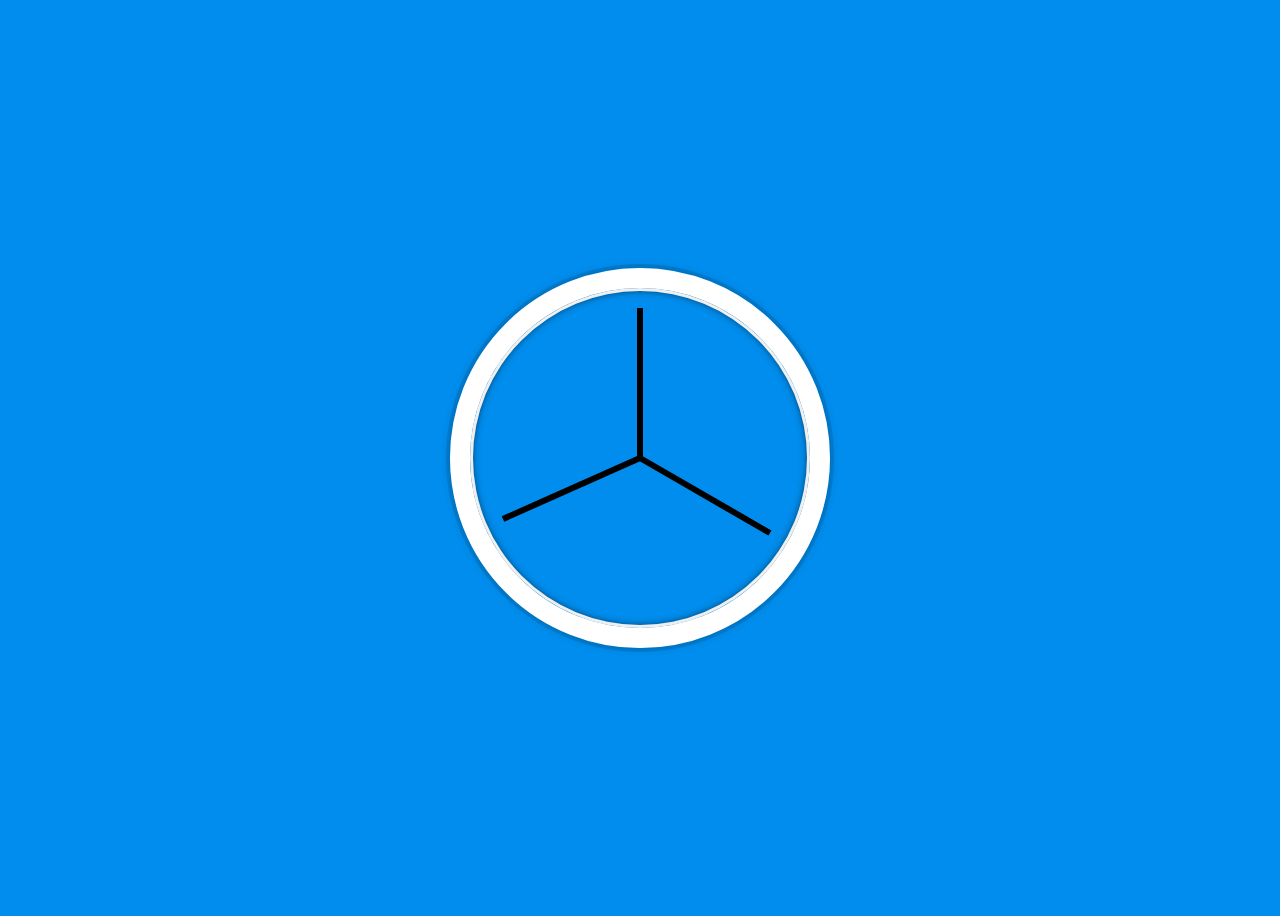
==== javascript/clock/index.html @ 4013e768 "CSS clock" ====
<!DOCTYPE html>
<html lang="en">

<html>
    <head>
        <meta charset="utf-8"/>
        <title>Document</title>
    </head>
    <body>
        <div class="clock">
            <div class="clock-face">
                <div class="hand hour-hand"></div>
                <div class="hand min-hand"></div>
                <div class="hand second-hand"></div>
            </div>
        </div>

        <style>
        html {
            background:#018DED url(http://unsplash.it/1500/1000?image=881&blur=50);
            background-size:cover;
            font-family: 'helvetica neue';
            text-align: center;
            font-size: 10px;
        }

        body {
            font-size: 2rem;
            display: flex;
            flex: 1;
            min-height: 100vh;
            align-items: center;
        }

        .clock {
            width: 30rem;
            height: 30rem;
            border:20px solid white;
            border-radius:50%;
            margin:50px auto;
            position: relative;
            padding:2rem;
            box-shadow:
                0 0 0 4px rgba(0,0,0,0.1),
                inset 0 0 0 3px #EFEFEF,
                inset 0 0 10px black,
                0 0 10px rgba(0,0,0,0.2);
        }
        .clock-face {
            position: relative;
            width: 100%;
            height: 100%;
            transform: translateY(-3px); /* account for the height of the clock hands */
        }
        .hand {
            width:50%;
            height:6px;
            background:black;
            position: absolute;
            top:50%;
            transform-origin: 100%;
            transition: all 0.05s;
            transition-timing-function: cubic-bezier(0.1, 2.7, 0.58, 1);
        }

        </style>

        <script>
            const hourHand = document.querySelector('.hour-hand');
            const minHand = document.querySelector('.min-hand');
            const secondHand = document.querySelector('.second-hand');

            var offset = new Date().getTimezoneOffset();
            console.log(offset);

            function setDate() {
                const now = new Date();
                const hours = now.getHours() - 1; //For offset
                const minutes = now.getMinutes();
                const seconds = now.getSeconds();
                const hoursDegrees = ((hours/12) * 360) + 90;
                const minutesDegrees = ((minutes/60) * 360) + 90;
                const secondsDegrees = ((seconds/60) * 360) + 90;

                hourHand.style.transform = `rotate(${hoursDegrees}deg)`;
                minHand.style.transform = `rotate(${minutesDegrees}deg)`;
                secondHand.style.transform = `rotate(${secondsDegrees}deg)`;

                console.log("Hour: " + hours + " Minute: " + minutes + " Second: " + seconds);
            }

            setInterval(setDate, 1000);
        </script>
    </body>
</html>
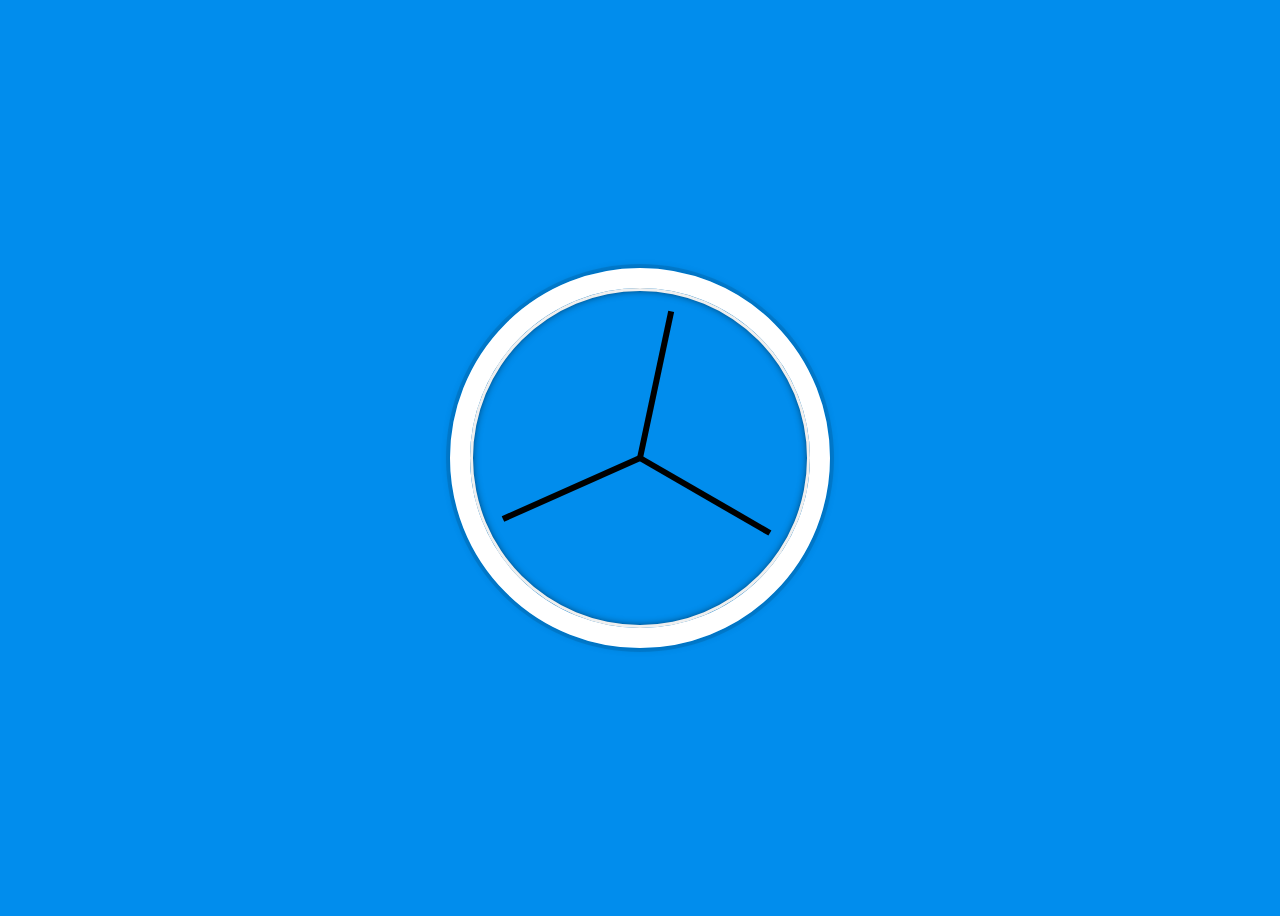
==== commit d6dc23ad: "renamed files" ====
--- a/javascript/clock/index.html
+++ b/javascript/clock/index.html
@@ -5,6 +5,7 @@
     <head>
         <meta charset="utf-8"/>
         <title>Document</title>
+        <link rel="stylesheet" href="style.css">
     </head>
     <body>
         <div class="clock">
@@ -14,82 +15,6 @@
                 <div class="hand second-hand"></div>
             </div>
         </div>
-
-        <style>
-        html {
-            background:#018DED url(http://unsplash.it/1500/1000?image=881&blur=50);
-            background-size:cover;
-            font-family: 'helvetica neue';
-            text-align: center;
-            font-size: 10px;
-        }
-
-        body {
-            font-size: 2rem;
-            display: flex;
-            flex: 1;
-            min-height: 100vh;
-            align-items: center;
-        }
-
-        .clock {
-            width: 30rem;
-            height: 30rem;
-            border:20px solid white;
-            border-radius:50%;
-            margin:50px auto;
-            position: relative;
-            padding:2rem;
-            box-shadow:
-                0 0 0 4px rgba(0,0,0,0.1),
-                inset 0 0 0 3px #EFEFEF,
-                inset 0 0 10px black,
-                0 0 10px rgba(0,0,0,0.2);
-        }
-        .clock-face {
-            position: relative;
-            width: 100%;
-            height: 100%;
-            transform: translateY(-3px); /* account for the height of the clock hands */
-        }
-        .hand {
-            width:50%;
-            height:6px;
-            background:black;
-            position: absolute;
-            top:50%;
-            transform-origin: 100%;
-            transition: all 0.05s;
-            transition-timing-function: cubic-bezier(0.1, 2.7, 0.58, 1);
-        }
-
-        </style>
-
-        <script>
-            const hourHand = document.querySelector('.hour-hand');
-            const minHand = document.querySelector('.min-hand');
-            const secondHand = document.querySelector('.second-hand');
-
-            var offset = new Date().getTimezoneOffset();
-            console.log(offset);
-
-            function setDate() {
-                const now = new Date();
-                const hours = now.getHours() - 1; //For offset
-                const minutes = now.getMinutes();
-                const seconds = now.getSeconds();
-                const hoursDegrees = ((hours/12) * 360) + 90;
-                const minutesDegrees = ((minutes/60) * 360) + 90;
-                const secondsDegrees = ((seconds/60) * 360) + 90;
-
-                hourHand.style.transform = `rotate(${hoursDegrees}deg)`;
-                minHand.style.transform = `rotate(${minutesDegrees}deg)`;
-                secondHand.style.transform = `rotate(${secondsDegrees}deg)`;
-
-                console.log("Hour: " + hours + " Minute: " + minutes + " Second: " + seconds);
-            }
-
-            setInterval(setDate, 1000);
-        </script>
+        <script src="clock.js"></script>
     </body>
 </html>
--- a/javascript/clock/style.css
+++ b/javascript/clock/style.css
@@ -0,0 +1,46 @@
+html {
+    background:#018DED url(http://unsplash.it/1500/1000?image=881&blur=50);
+    background-size:cover;
+    font-family: 'helvetica neue';
+    text-align: center;
+    font-size: 10px;
+}
+
+body {
+    font-size: 2rem;
+    display: flex;
+    flex: 1;
+    min-height: 100vh;
+    align-items: center;
+}
+
+.clock {
+    width: 30rem;
+    height: 30rem;
+    border:20px solid white;
+    border-radius:50%;
+    margin:50px auto;
+    position: relative;
+    padding:2rem;
+    box-shadow:
+        0 0 0 4px rgba(0,0,0,0.1),
+        inset 0 0 0 3px #EFEFEF,
+        inset 0 0 10px black,
+        0 0 10px rgba(0,0,0,0.2);
+}
+.clock-face {
+    position: relative;
+    width: 100%;
+    height: 100%;
+    transform: translateY(-3px); /* account for the height of the clock hands */
+}
+.hand {
+    width:50%;
+    height:6px;
+    background:black;
+    position: absolute;
+    top:50%;
+    transform-origin: 100%;
+    transition: all 0.05s;
+    transition-timing-function: cubic-bezier(0.1, 2.7, 0.58, 1);
+}
